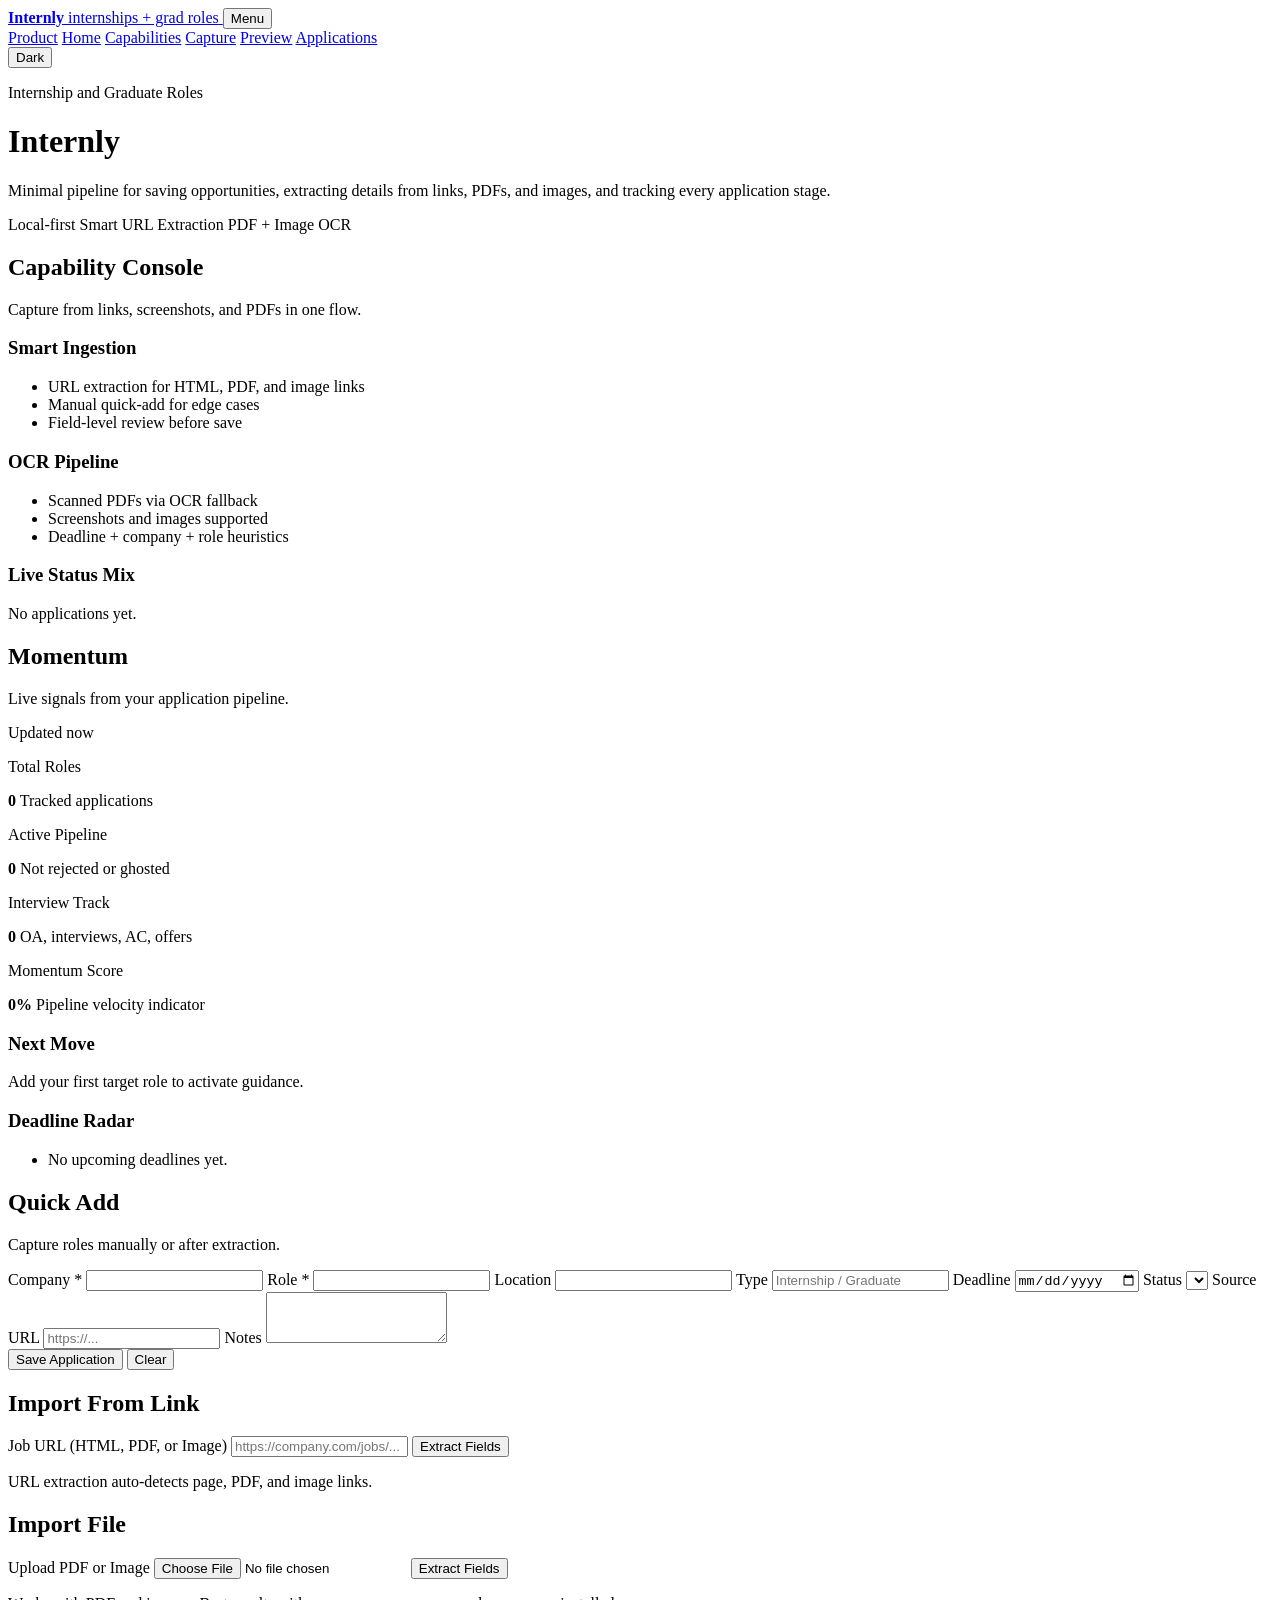
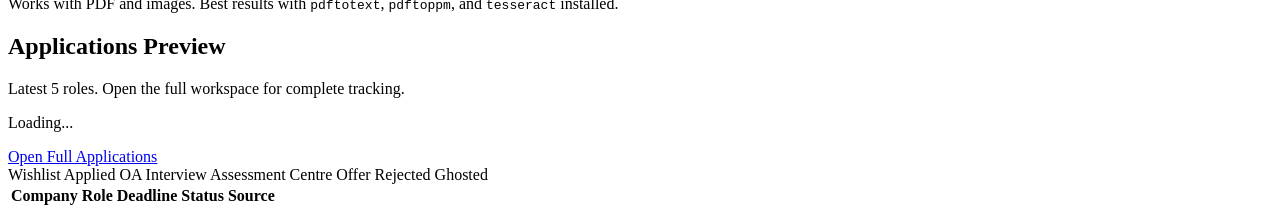
==== web/app.html @ d493b70e "feat(routing): split landing page and app workspace Serve product homepage at slash, move tracker da" ====
<!doctype html>
<html lang="en">
  <head>
    <meta charset="UTF-8" />
    <meta name="viewport" content="width=device-width, initial-scale=1.0" />
    <title>Internly App</title>
    <script>
      (function () {
        try {
          var key = "internly-theme";
          var saved = window.localStorage.getItem(key);
          if (saved === "dark" || saved === "light") {
            document.documentElement.setAttribute("data-theme", saved);
            return;
          }
          if (window.matchMedia && window.matchMedia("(prefers-color-scheme: dark)").matches) {
            document.documentElement.setAttribute("data-theme", "dark");
          }
        } catch (error) {
          /* no-op */
        }
      })();
    </script>
    <link rel="stylesheet" href="/styles.css" />
  </head>
  <body data-page="home">
    <main class="shell">
      <nav id="topNav" class="top-nav card">
        <a class="brand-lockup" href="#home">
          <strong>Internly</strong>
          <span>internships + grad roles</span>
        </a>
        <button id="navMenuToggle" class="nav-menu-toggle secondary" type="button" aria-label="Toggle navigation">
          Menu
        </button>
        <div id="navLinks" class="nav-links">
          <a class="nav-link" href="/">Product</a>
          <a class="nav-link is-active" href="#home">Home</a>
          <a class="nav-link" href="#capabilities">Capabilities</a>
          <a class="nav-link" href="#capture">Capture</a>
          <a class="nav-link" href="#applications-preview">Preview</a>
          <a class="nav-link nav-link-solid" href="/applications.html">Applications</a>
        </div>
        <button id="themeToggle" class="theme-toggle" type="button" aria-label="Toggle dark mode" aria-pressed="false">
          Dark
        </button>
      </nav>

      <header id="home" class="hero card">
        <div class="hero-top">
          <div>
            <p class="eyebrow">Internship and Graduate Roles</p>
            <h1>Internly</h1>
          </div>
        </div>
        <p class="hero-copy">
          Minimal pipeline for saving opportunities, extracting details from links, PDFs, and images, and tracking
          every application stage.
        </p>
        <div class="hero-chips">
          <span class="chip">Local-first</span>
          <span class="chip">Smart URL Extraction</span>
          <span class="chip">PDF + Image OCR</span>
        </div>
      </header>

      <section id="capabilities" class="card capability-card">
        <div class="section-head capability-head">
          <h2>Capability Console</h2>
          <p id="capabilityTicker" class="capability-ticker">
            Capture from links, screenshots, and PDFs in one flow.
          </p>
        </div>
        <div class="capability-grid">
          <article class="capability-tile" data-reveal>
            <h3>Smart Ingestion</h3>
            <ul class="capability-list">
              <li>URL extraction for HTML, PDF, and image links</li>
              <li>Manual quick-add for edge cases</li>
              <li>Field-level review before save</li>
            </ul>
          </article>
          <article class="capability-tile" data-reveal>
            <h3>OCR Pipeline</h3>
            <ul class="capability-list">
              <li>Scanned PDFs via OCR fallback</li>
              <li>Screenshots and images supported</li>
              <li>Deadline + company + role heuristics</li>
            </ul>
          </article>
          <article class="capability-tile" data-reveal>
            <h3>Live Status Mix</h3>
            <div id="statusSnapshot" class="status-snapshot">
              <p class="snapshot-empty">No applications yet.</p>
            </div>
          </article>
        </div>
      </section>

      <section class="card pulse-card">
        <div class="pulse-head">
          <div class="section-head">
            <h2>Momentum</h2>
            <p>Live signals from your application pipeline.</p>
          </div>
          <p id="pulseUpdated" class="pulse-updated">Updated now</p>
        </div>

        <div class="pulse-grid">
          <article class="metric">
            <p>Total Roles</p>
            <strong id="metricTotal">0</strong>
            <span>Tracked applications</span>
          </article>
          <article class="metric">
            <p>Active Pipeline</p>
            <strong id="metricActive">0</strong>
            <span>Not rejected or ghosted</span>
          </article>
          <article class="metric">
            <p>Interview Track</p>
            <strong id="metricInterviewTrack">0</strong>
            <span>OA, interviews, AC, offers</span>
          </article>
          <article class="metric">
            <p>Momentum Score</p>
            <strong id="metricScore">0%</strong>
            <span id="metricScoreHint">Pipeline velocity indicator</span>
          </article>
        </div>

        <div class="pulse-lower">
          <article class="next-move">
            <h3>Next Move</h3>
            <p id="nextMoveText">Add your first target role to activate guidance.</p>
          </article>

          <article class="radar">
            <h3>Deadline Radar</h3>
            <ul id="deadlineRadar" class="radar-list">
              <li>No upcoming deadlines yet.</li>
            </ul>
          </article>
        </div>
      </section>

      <section id="capture" class="workspace">
        <section class="card card-main">
          <div class="section-head">
            <h2>Quick Add</h2>
            <p>Capture roles manually or after extraction.</p>
          </div>
          <form id="applicationForm" class="grid-form">
            <label>
              Company *
              <input id="company" name="company" required />
            </label>
            <label>
              Role *
              <input id="role" name="role" required />
            </label>
            <label>
              Location
              <input id="location" name="location" />
            </label>
            <label>
              Type
              <input id="jobType" name="job_type" placeholder="Internship / Graduate" />
            </label>
            <label>
              Deadline
              <input id="deadline" name="deadline" type="date" />
            </label>
            <label>
              Status
              <select id="status" name="status"></select>
            </label>
            <label class="full-width">
              Source URL
              <input id="sourceUrl" name="source_url" placeholder="https://..." />
            </label>
            <label class="full-width">
              Notes
              <textarea id="notes" name="notes" rows="3"></textarea>
            </label>
            <div class="actions full-width">
              <button type="submit">Save Application</button>
              <button type="button" id="resetBtn" class="secondary">Clear</button>
            </div>
          </form>
        </section>

        <aside class="side-stack">
          <section class="card">
            <div class="section-head">
              <h2>Import From Link</h2>
            </div>
            <form id="linkImportForm" class="stack-form">
              <label>
                Job URL (HTML, PDF, or Image)
                <input id="linkUrl" placeholder="https://company.com/jobs/..." required />
              </label>
              <button type="submit">Extract Fields</button>
            </form>
            <p class="help-text">URL extraction auto-detects page, PDF, and image links.</p>
          </section>

          <section class="card">
            <div class="section-head">
              <h2>Import File</h2>
            </div>
            <form id="screenshotForm" class="stack-form">
              <label>
                Upload PDF or Image
                <input id="screenshotFile" type="file" accept=".pdf,image/png,image/jpeg,image/webp,image/gif,image/bmp,image/tiff" required />
              </label>
              <button type="submit">Extract Fields</button>
            </form>
            <p class="help-text">
              Works with PDF and images. Best results with <code>pdftotext</code>, <code>pdftoppm</code>, and
              <code>tesseract</code> installed.
            </p>
          </section>
        </aside>
      </section>

      <section id="applications-preview" class="card table-card">
        <div class="table-head">
          <div class="section-head">
            <h2>Applications Preview</h2>
            <p>Latest 5 roles. Open the full workspace for complete tracking.</p>
            <p id="previewMeta" class="preview-meta">Loading...</p>
          </div>
          <a id="applicationsPageLink" class="page-link" href="/applications.html">Open Full Applications</a>
        </div>
        <div class="status-legend">
          <span class="status-key status-wishlist">Wishlist</span>
          <span class="status-key status-applied">Applied</span>
          <span class="status-key status-oa">OA</span>
          <span class="status-key status-interview">Interview</span>
          <span class="status-key status-accepted">Assessment Centre</span>
          <span class="status-key status-offer">Offer</span>
          <span class="status-key status-rejected">Rejected</span>
          <span class="status-key status-ghosted">Ghosted</span>
        </div>
        <div class="table-wrap">
          <table>
            <thead>
              <tr>
                <th>Company</th>
                <th>Role</th>
                <th class="table-deadline">Deadline</th>
                <th>Status</th>
                <th>Source</th>
              </tr>
            </thead>
            <tbody id="applicationsTbody"></tbody>
          </table>
        </div>
      </section>
    </main>

    <div id="toast" class="toast hidden" role="status" aria-live="polite"></div>
    <script src="/app.js" defer></script>
  </body>
</html>
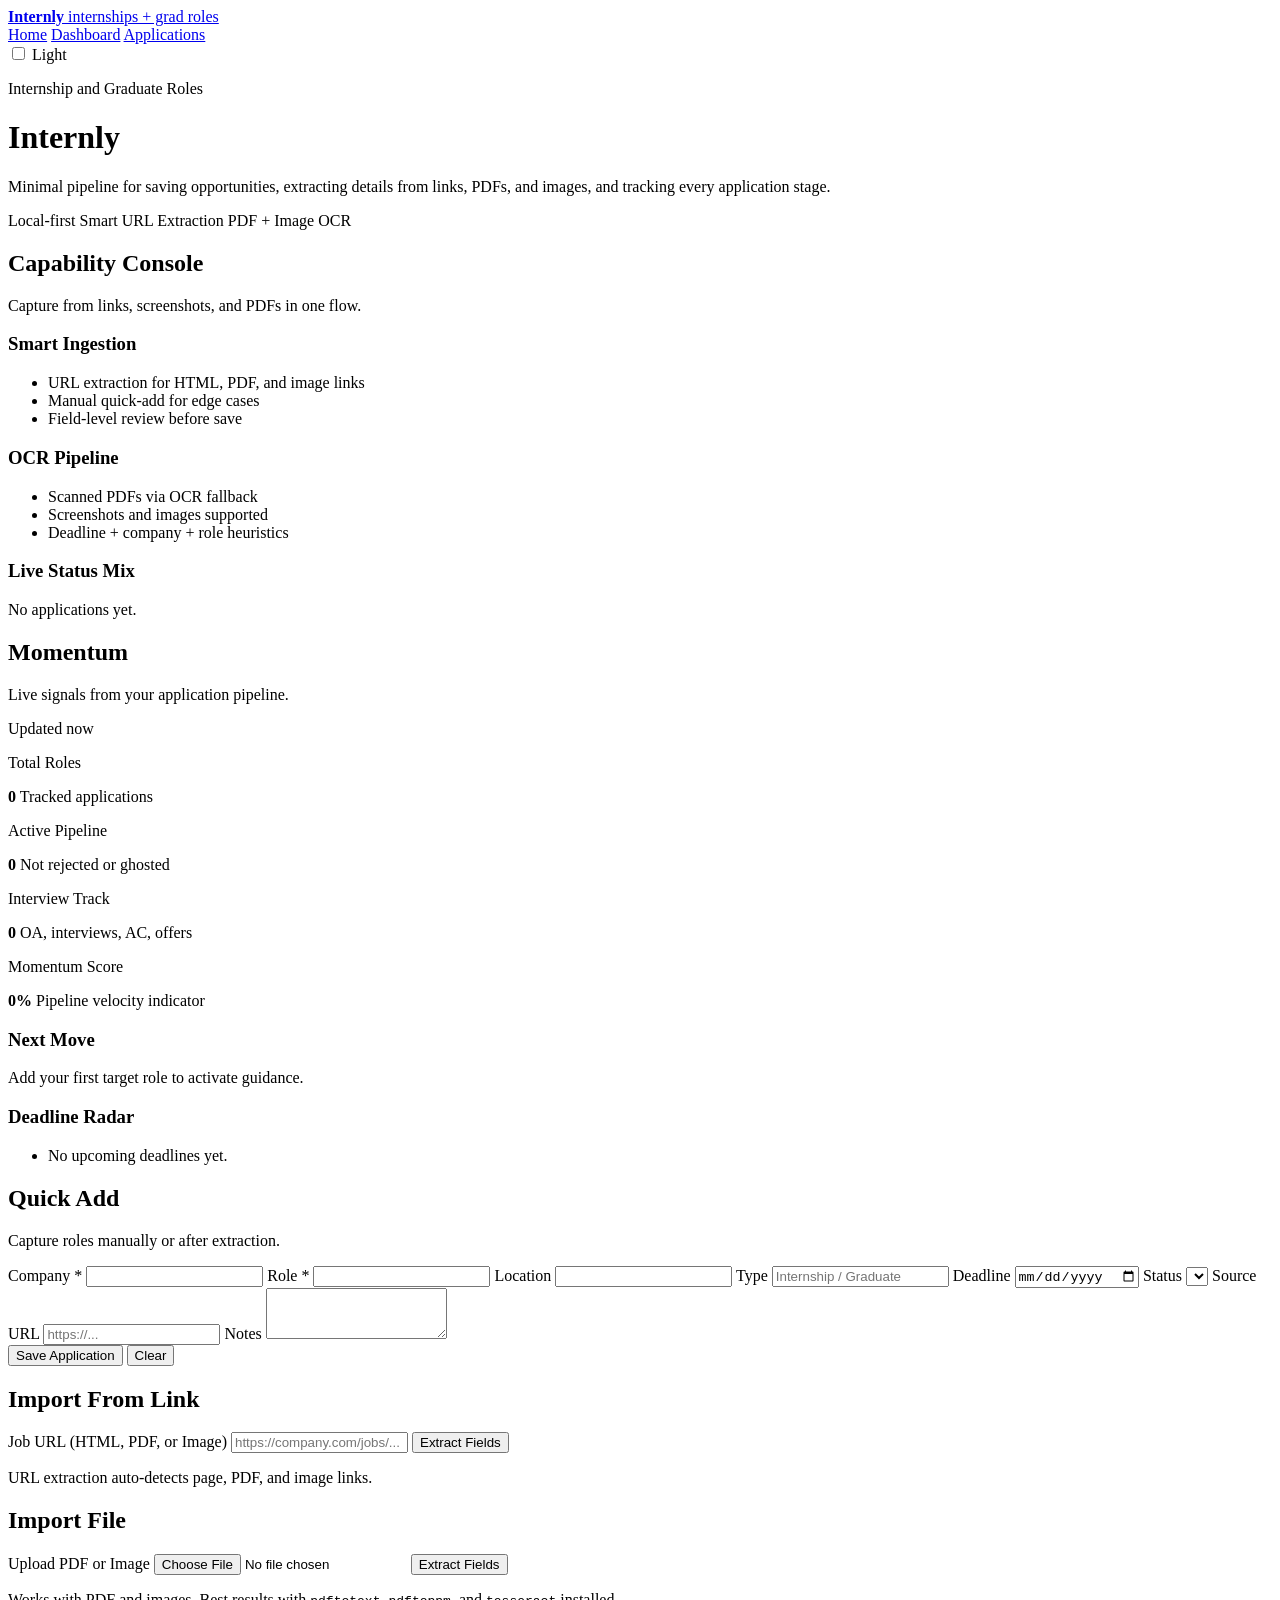
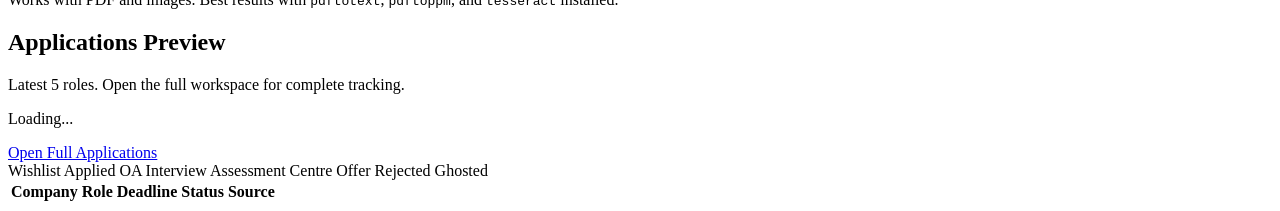
==== commit 6011f156: "feat(nav): simplify to home-dashboard-applications with theme switch Reduce nav to three core routes" ====
--- a/web/app.html
+++ b/web/app.html
@@ -26,24 +26,30 @@
   <body data-page="home">
     <main class="shell">
       <nav id="topNav" class="top-nav card">
-        <a class="brand-lockup" href="#home">
+        <a class="brand-lockup" href="/">
           <strong>Internly</strong>
           <span>internships + grad roles</span>
         </a>
-        <button id="navMenuToggle" class="nav-menu-toggle secondary" type="button" aria-label="Toggle navigation">
-          Menu
-        </button>
-        <div id="navLinks" class="nav-links">
-          <a class="nav-link" href="/">Product</a>
-          <a class="nav-link is-active" href="#home">Home</a>
-          <a class="nav-link" href="#capabilities">Capabilities</a>
-          <a class="nav-link" href="#capture">Capture</a>
-          <a class="nav-link" href="#applications-preview">Preview</a>
-          <a class="nav-link nav-link-solid" href="/applications.html">Applications</a>
-        </div>
-        <button id="themeToggle" class="theme-toggle" type="button" aria-label="Toggle dark mode" aria-pressed="false">
-          Dark
-        </button>
+        <div class="nav-center">
+          <div id="navLinks" class="nav-links nav-links-fixed">
+            <a class="nav-link" href="/">Home</a>
+            <a class="nav-link is-active" href="/app">Dashboard</a>
+            <a class="nav-link" href="/applications">Applications</a>
+          </div>
+          <label class="theme-switch-wrap" for="themeSwitch">
+            <input
+              id="themeSwitch"
+              class="theme-switch-input"
+              type="checkbox"
+              role="switch"
+              aria-label="Toggle dark mode"
+            />
+            <span class="theme-switch-track" aria-hidden="true">
+              <span class="theme-switch-knob"></span>
+            </span>
+            <span id="themeSwitchLabel" class="theme-switch-label">Light</span>
+          </label>
+        </div>
       </nav>
 
       <header id="home" class="hero card">
@@ -231,7 +237,7 @@
             <p>Latest 5 roles. Open the full workspace for complete tracking.</p>
             <p id="previewMeta" class="preview-meta">Loading...</p>
           </div>
-          <a id="applicationsPageLink" class="page-link" href="/applications.html">Open Full Applications</a>
+          <a id="applicationsPageLink" class="page-link" href="/applications">Open Full Applications</a>
         </div>
         <div class="status-legend">
           <span class="status-key status-wishlist">Wishlist</span>
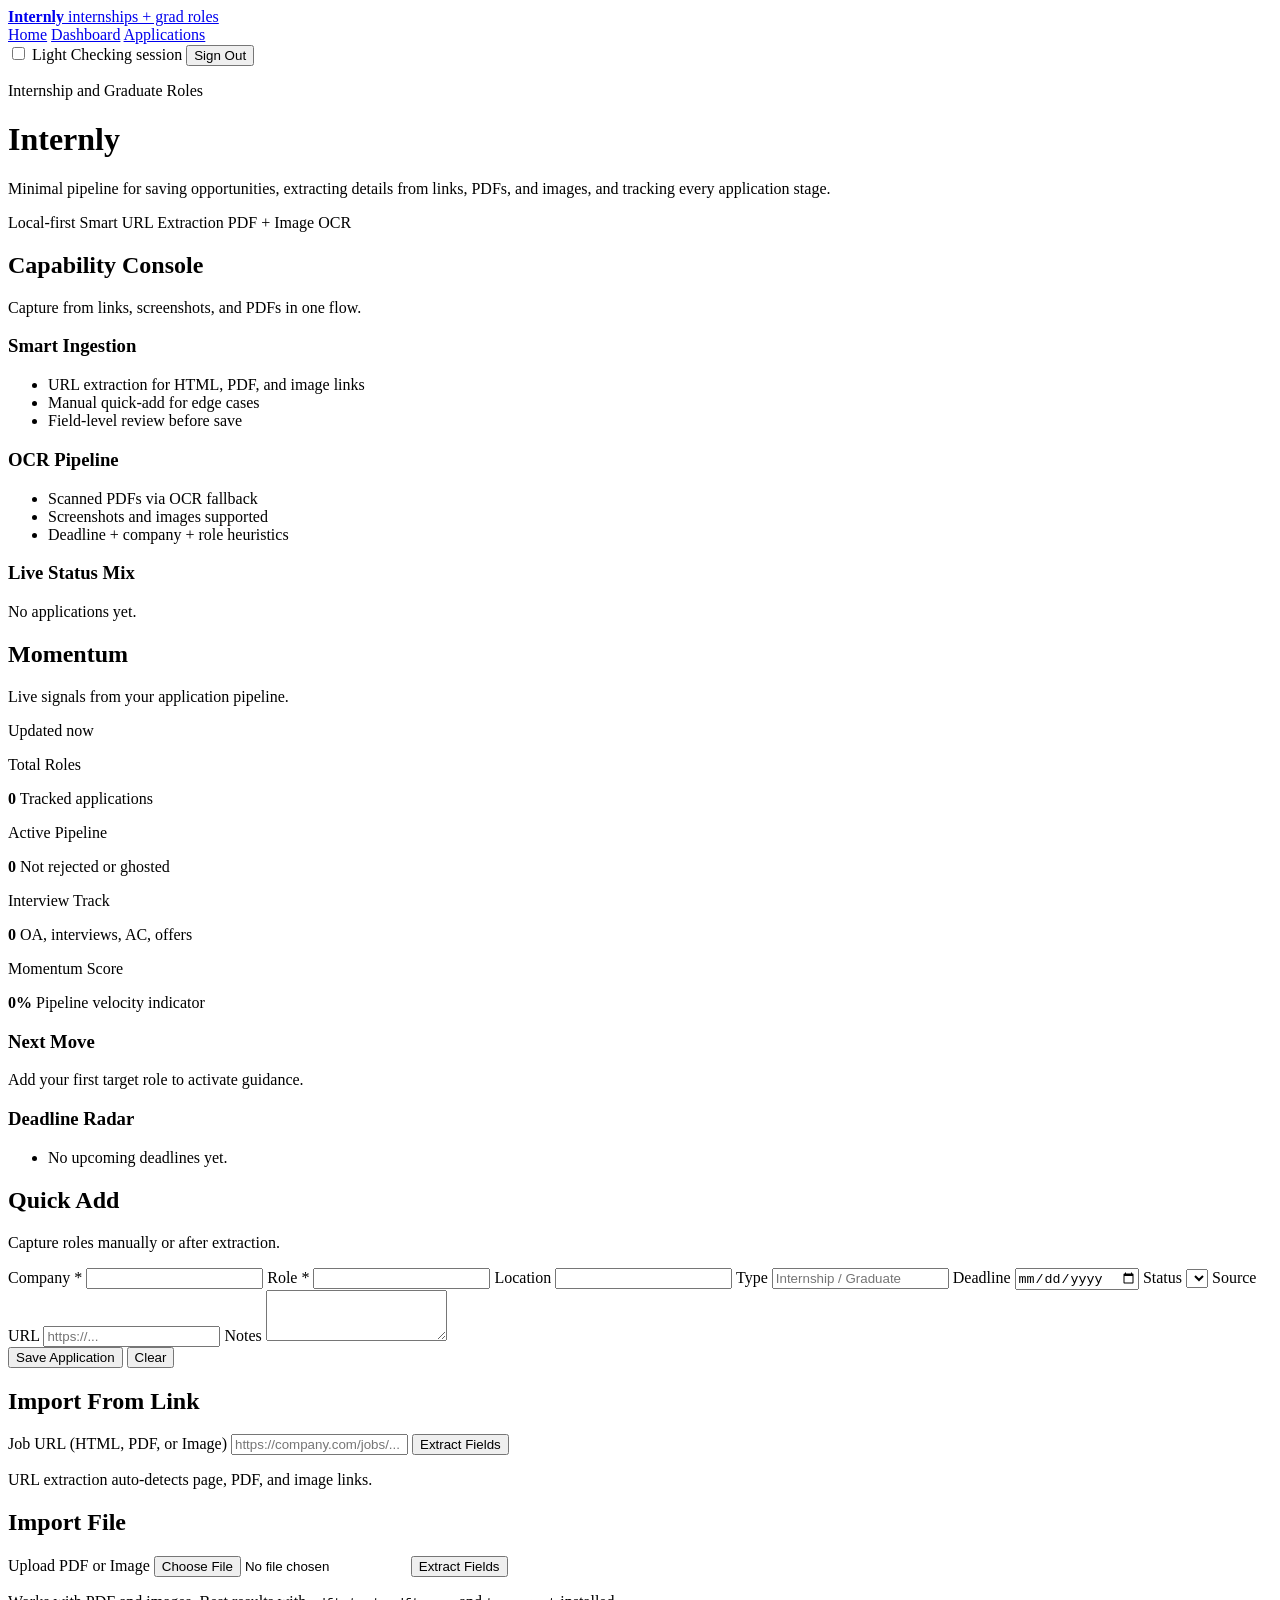
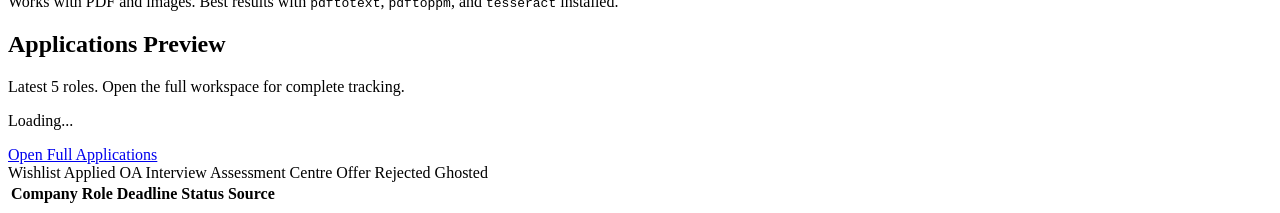
==== commit acac742f: "feat(auth): secure login and guest mode Add password-hashed auth, guest session mode, gated app rout" ====
--- a/web/app.html
+++ b/web/app.html
@@ -49,6 +49,8 @@
             </span>
             <span id="themeSwitchLabel" class="theme-switch-label">Light</span>
           </label>
+          <span id="sessionChip" class="session-chip">Checking session</span>
+          <button id="logoutBtn" class="session-logout" type="button">Sign Out</button>
         </div>
       </nav>
 
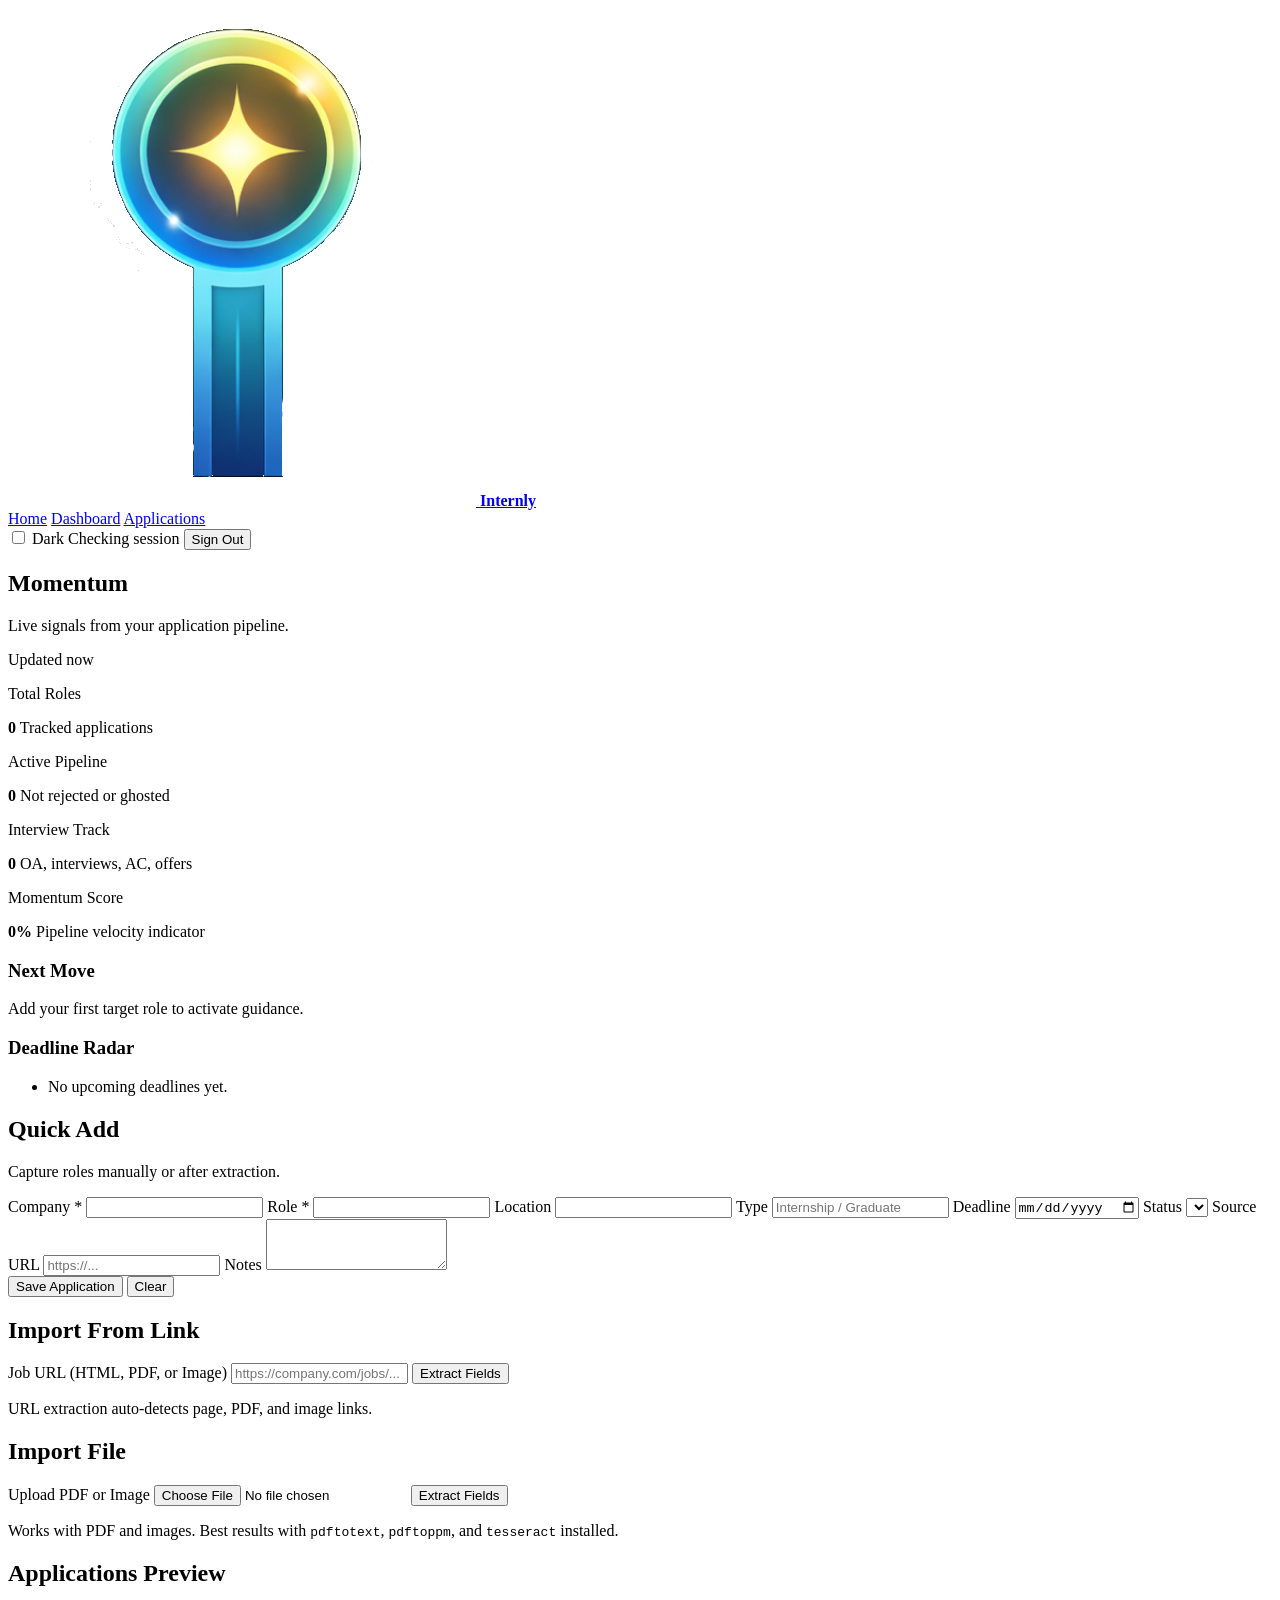
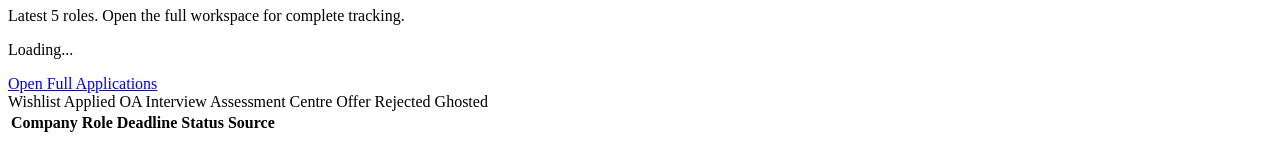
==== commit 1670660b: "release-v0.2.0-ui-workflow" ====
--- a/web/app.html
+++ b/web/app.html
@@ -4,6 +4,7 @@
     <meta charset="UTF-8" />
     <meta name="viewport" content="width=device-width, initial-scale=1.0" />
     <title>Internly App</title>
+    <link rel="icon" type="image/png" href="/favicon.png" />
     <script>
       (function () {
         try {
@@ -13,22 +14,23 @@
             document.documentElement.setAttribute("data-theme", saved);
             return;
           }
-          if (window.matchMedia && window.matchMedia("(prefers-color-scheme: dark)").matches) {
-            document.documentElement.setAttribute("data-theme", "dark");
-          }
+          document.documentElement.setAttribute("data-theme", "dark");
         } catch (error) {
           /* no-op */
         }
       })();
     </script>
     <link rel="stylesheet" href="/styles.css" />
+    <link rel="stylesheet" href="/overhaul.css" />
   </head>
-  <body data-page="home">
+  <body data-page="app">
     <main class="shell">
       <nav id="topNav" class="top-nav card">
         <a class="brand-lockup" href="/">
-          <strong>Internly</strong>
-          <span>internships + grad roles</span>
+          <span class="brand-top">
+            <img class="brand-icon" src="/favicon.png" alt="" />
+            <strong class="brand-wordmark">Internly</strong>
+          </span>
         </a>
         <div class="nav-center">
           <div id="navLinks" class="nav-links nav-links-fixed">
@@ -47,63 +49,12 @@
             <span class="theme-switch-track" aria-hidden="true">
               <span class="theme-switch-knob"></span>
             </span>
-            <span id="themeSwitchLabel" class="theme-switch-label">Light</span>
+            <span id="themeSwitchLabel" class="theme-switch-label">Dark</span>
           </label>
           <span id="sessionChip" class="session-chip">Checking session</span>
           <button id="logoutBtn" class="session-logout" type="button">Sign Out</button>
         </div>
       </nav>
-
-      <header id="home" class="hero card">
-        <div class="hero-top">
-          <div>
-            <p class="eyebrow">Internship and Graduate Roles</p>
-            <h1>Internly</h1>
-          </div>
-        </div>
-        <p class="hero-copy">
-          Minimal pipeline for saving opportunities, extracting details from links, PDFs, and images, and tracking
-          every application stage.
-        </p>
-        <div class="hero-chips">
-          <span class="chip">Local-first</span>
-          <span class="chip">Smart URL Extraction</span>
-          <span class="chip">PDF + Image OCR</span>
-        </div>
-      </header>
-
-      <section id="capabilities" class="card capability-card">
-        <div class="section-head capability-head">
-          <h2>Capability Console</h2>
-          <p id="capabilityTicker" class="capability-ticker">
-            Capture from links, screenshots, and PDFs in one flow.
-          </p>
-        </div>
-        <div class="capability-grid">
-          <article class="capability-tile" data-reveal>
-            <h3>Smart Ingestion</h3>
-            <ul class="capability-list">
-              <li>URL extraction for HTML, PDF, and image links</li>
-              <li>Manual quick-add for edge cases</li>
-              <li>Field-level review before save</li>
-            </ul>
-          </article>
-          <article class="capability-tile" data-reveal>
-            <h3>OCR Pipeline</h3>
-            <ul class="capability-list">
-              <li>Scanned PDFs via OCR fallback</li>
-              <li>Screenshots and images supported</li>
-              <li>Deadline + company + role heuristics</li>
-            </ul>
-          </article>
-          <article class="capability-tile" data-reveal>
-            <h3>Live Status Mix</h3>
-            <div id="statusSnapshot" class="status-snapshot">
-              <p class="snapshot-empty">No applications yet.</p>
-            </div>
-          </article>
-        </div>
-      </section>
 
       <section class="card pulse-card">
         <div class="pulse-head">
@@ -181,7 +132,7 @@
             </label>
             <label>
               Status
-              <select id="status" name="status"></select>
+              <select id="status" name="status" class="table-status status-wishlist"></select>
             </label>
             <label class="full-width">
               Source URL
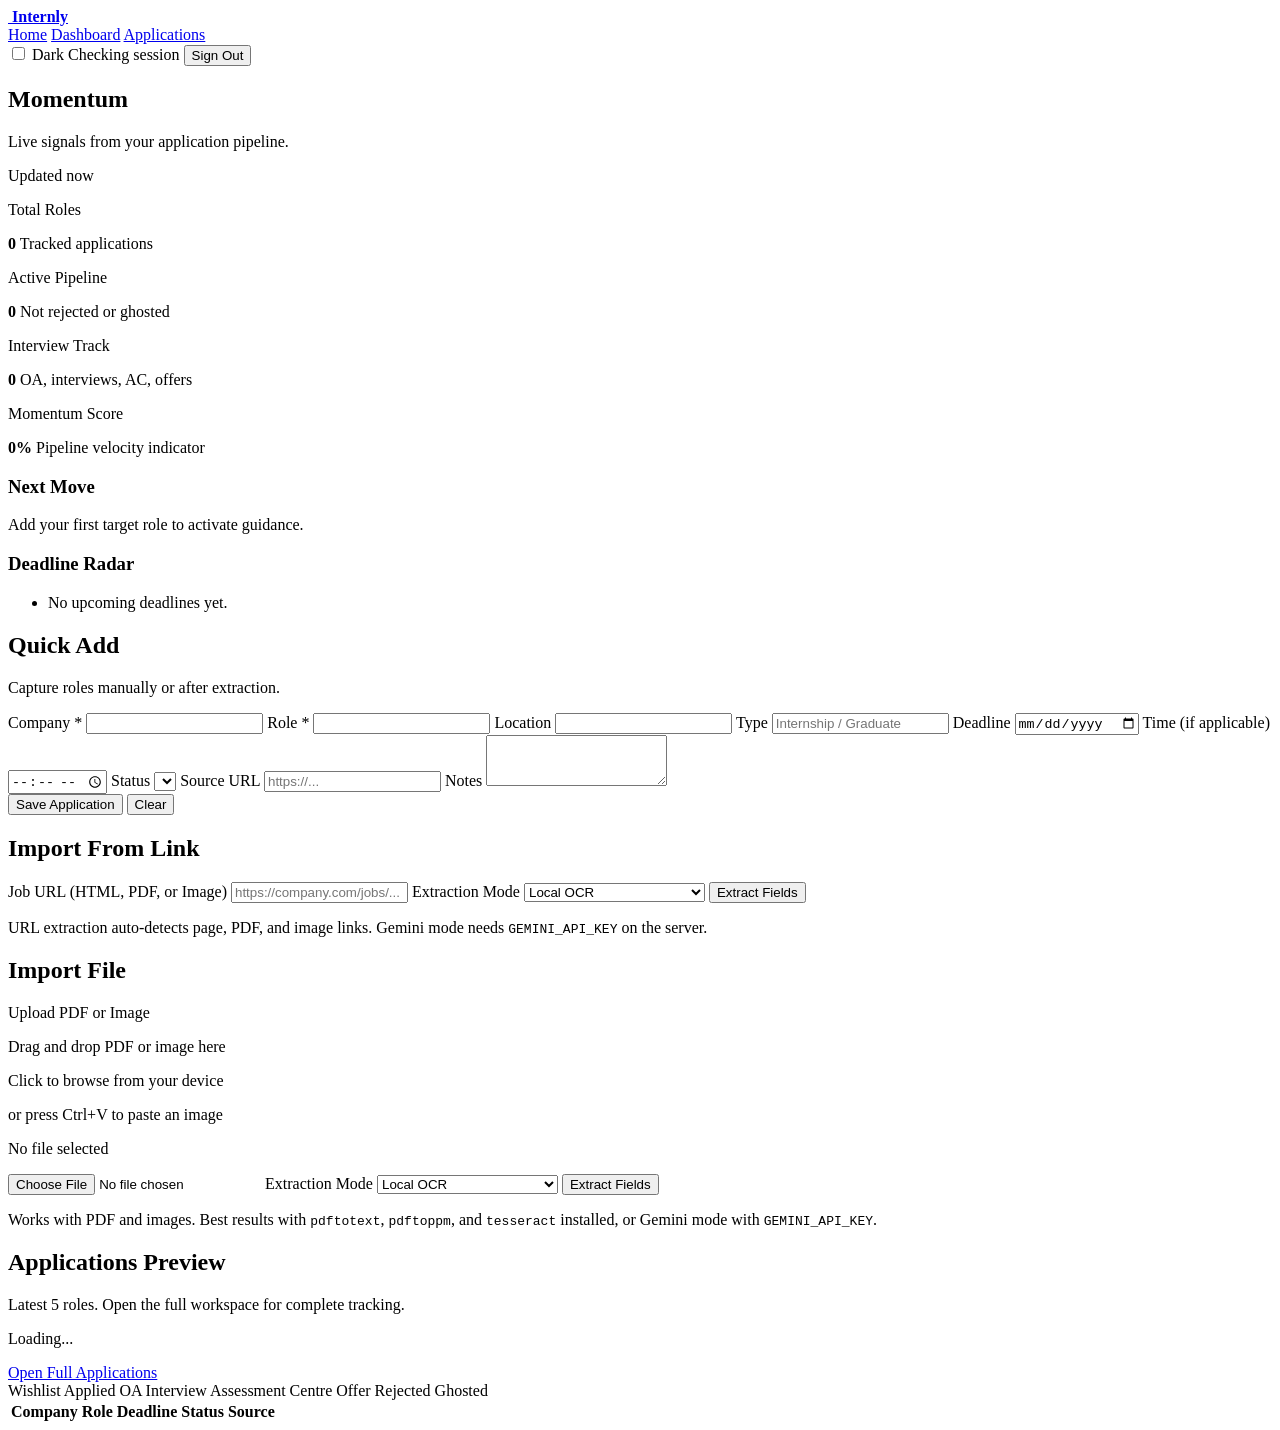
==== commit a09f248e: "Add optional deadline time field and include it in Excel export" ====
--- a/web/app.html
+++ b/web/app.html
@@ -131,6 +131,10 @@
               <input id="deadline" name="deadline" type="date" />
             </label>
             <label>
+              Time (if applicable)
+              <input id="deadlineTime" name="deadline_time" type="time" />
+            </label>
+            <label>
               Status
               <select id="status" name="status" class="table-status status-wishlist"></select>
             </label>
@@ -159,9 +163,20 @@
                 Job URL (HTML, PDF, or Image)
                 <input id="linkUrl" placeholder="https://company.com/jobs/..." required />
               </label>
+              <label>
+                Extraction Mode
+                <select id="linkExtractionMode">
+                  <option value="local" selected>Local OCR</option>
+                  <option value="auto">Auto (Gemini if configured)</option>
+                  <option value="gemini">Gemini 2.5 Flash</option>
+                </select>
+              </label>
               <button type="submit">Extract Fields</button>
             </form>
-            <p class="help-text">URL extraction auto-detects page, PDF, and image links.</p>
+            <p class="help-text">
+              URL extraction auto-detects page, PDF, and image links. Gemini mode needs
+              <code>GEMINI_API_KEY</code> on the server.
+            </p>
           </section>
 
           <section class="card">
@@ -171,13 +186,38 @@
             <form id="screenshotForm" class="stack-form">
               <label>
                 Upload PDF or Image
-                <input id="screenshotFile" type="file" accept=".pdf,image/png,image/jpeg,image/webp,image/gif,image/bmp,image/tiff" required />
+                <div
+                  id="fileDropZone"
+                  class="file-drop-zone"
+                  role="button"
+                  tabindex="0"
+                  aria-label="Drag and drop a PDF or image, click to choose a file, or press Control+V to paste an image"
+                >
+                  <p class="file-drop-zone-title">Drag and drop PDF or image here</p>
+                  <p class="file-drop-zone-subtitle">Click to browse from your device</p>
+                  <p class="file-drop-zone-subtitle">or press Ctrl+V to paste an image</p>
+                  <p id="fileDropZoneName" class="file-drop-zone-name">No file selected</p>
+                </div>
+                <input
+                  id="screenshotFile"
+                  class="file-input-hidden"
+                  type="file"
+                  accept=".pdf,image/png,image/jpeg,image/webp,image/gif,image/bmp,image/tiff"
+                />
+              </label>
+              <label>
+                Extraction Mode
+                <select id="fileExtractionMode">
+                  <option value="local" selected>Local OCR</option>
+                  <option value="auto">Auto (Gemini if configured)</option>
+                  <option value="gemini">Gemini 2.5 Flash</option>
+                </select>
               </label>
               <button type="submit">Extract Fields</button>
             </form>
             <p class="help-text">
               Works with PDF and images. Best results with <code>pdftotext</code>, <code>pdftoppm</code>, and
-              <code>tesseract</code> installed.
+              <code>tesseract</code> installed, or Gemini mode with <code>GEMINI_API_KEY</code>.
             </p>
           </section>
         </aside>
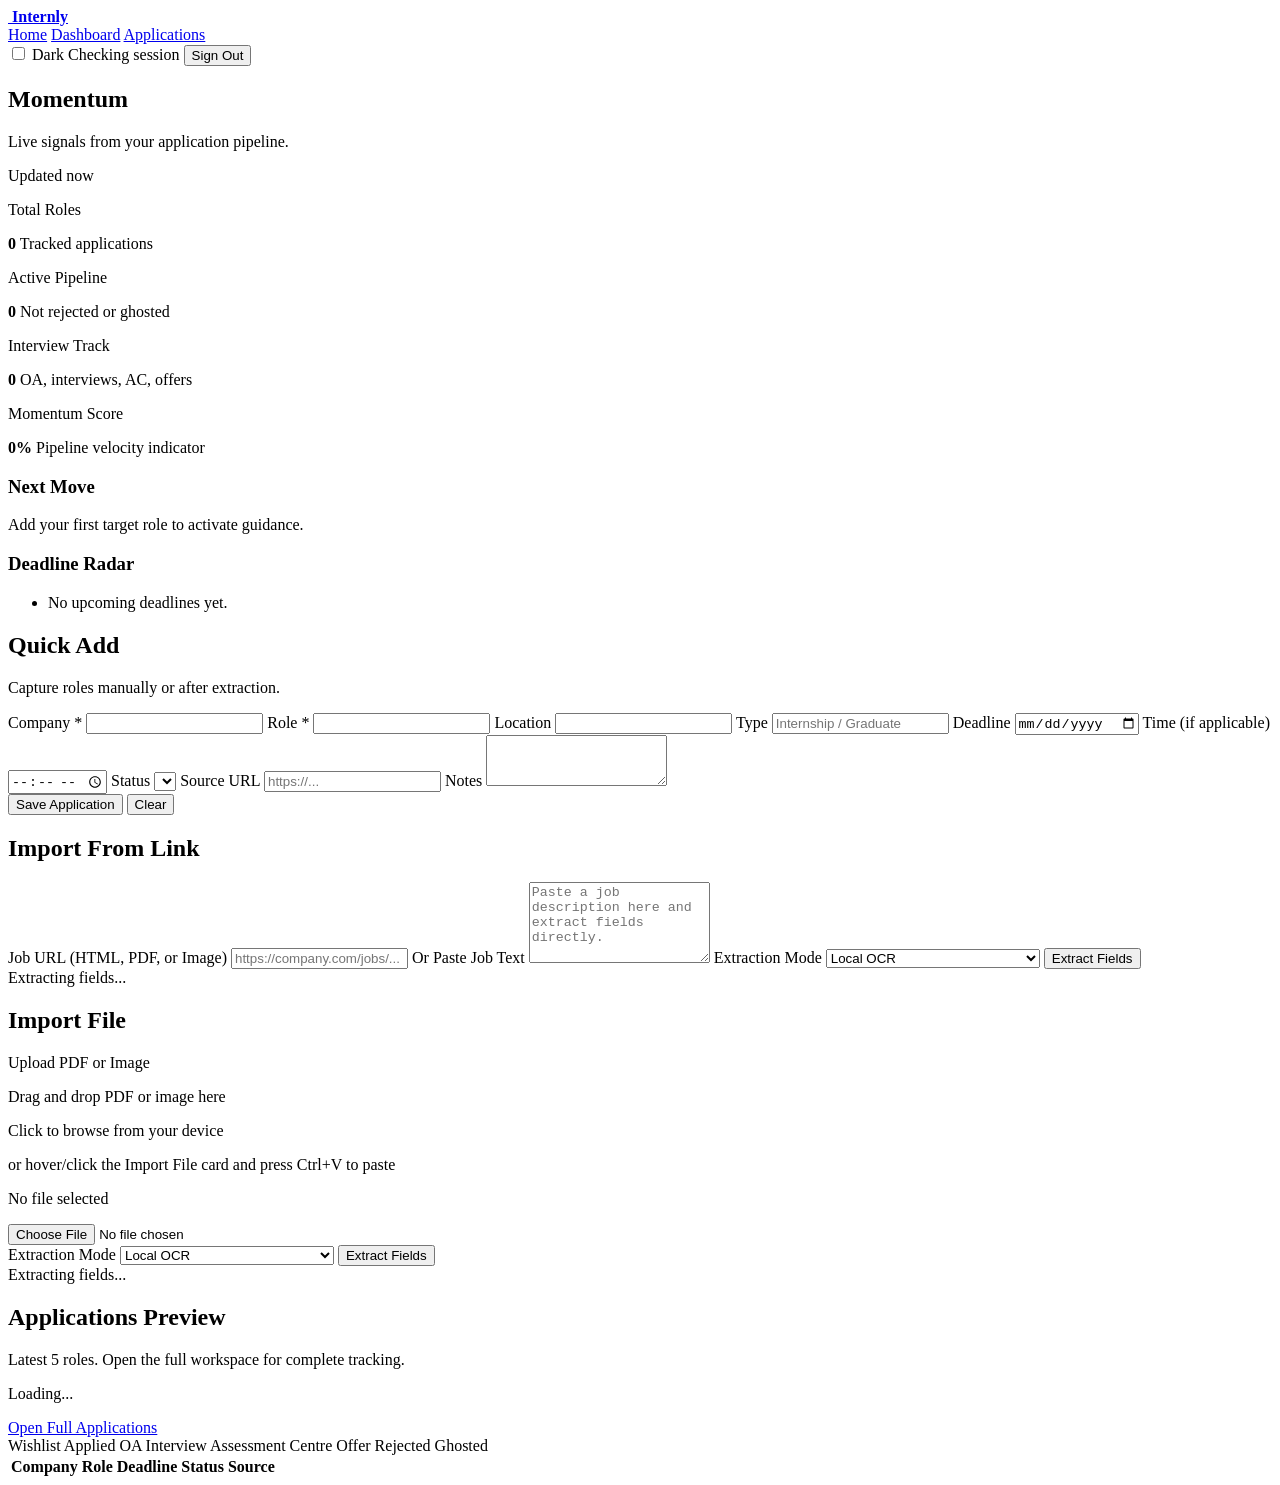
==== commit c7377a4a: "Add-groq-extraction-mode-and-improve-import-workflows" ====
--- a/web/app.html
+++ b/web/app.html
@@ -161,41 +161,55 @@
             <form id="linkImportForm" class="stack-form">
               <label>
                 Job URL (HTML, PDF, or Image)
-                <input id="linkUrl" placeholder="https://company.com/jobs/..." required />
+                <input id="linkUrl" placeholder="https://company.com/jobs/..." />
+              </label>
+              <label>
+                Or Paste Job Text
+                <textarea
+                  id="linkText"
+                  rows="5"
+                  placeholder="Paste a job description here and extract fields directly."
+                ></textarea>
               </label>
               <label>
                 Extraction Mode
                 <select id="linkExtractionMode">
                   <option value="local" selected>Local OCR</option>
-                  <option value="auto">Auto (Gemini if configured)</option>
+                  <option value="auto">Auto (Gemini/Groq if configured)</option>
                   <option value="gemini">Gemini 2.5 Flash</option>
+                  <option value="groq">Groq</option>
                 </select>
               </label>
               <button type="submit">Extract Fields</button>
+              <div id="linkExtractProgress" class="extract-progress hidden" role="status" aria-live="polite">
+                <div class="extract-progress-head">
+                  <span id="linkExtractProgressText">Extracting fields...</span>
+                  <span id="linkExtractProgressMode" class="extract-progress-mode"></span>
+                </div>
+                <div class="extract-progress-track">
+                  <span class="extract-progress-fill"></span>
+                </div>
+              </div>
             </form>
-            <p class="help-text">
-              URL extraction auto-detects page, PDF, and image links. Gemini mode needs
-              <code>GEMINI_API_KEY</code> on the server.
-            </p>
           </section>
 
-          <section class="card">
+          <section class="card" id="importFileCard">
             <div class="section-head">
               <h2>Import File</h2>
             </div>
             <form id="screenshotForm" class="stack-form">
-              <label>
-                Upload PDF or Image
+              <div class="upload-field">
+                <label class="upload-field-label">Upload PDF or Image</label>
                 <div
                   id="fileDropZone"
                   class="file-drop-zone"
                   role="button"
                   tabindex="0"
-                  aria-label="Drag and drop a PDF or image, click to choose a file, or press Control+V to paste an image"
+                  aria-label="Drag and drop a PDF or image, or click to choose a file"
                 >
                   <p class="file-drop-zone-title">Drag and drop PDF or image here</p>
                   <p class="file-drop-zone-subtitle">Click to browse from your device</p>
-                  <p class="file-drop-zone-subtitle">or press Ctrl+V to paste an image</p>
+                  <p class="file-drop-zone-subtitle">or hover/click the Import File card and press Ctrl+V to paste</p>
                   <p id="fileDropZoneName" class="file-drop-zone-name">No file selected</p>
                 </div>
                 <input
@@ -204,21 +218,27 @@
                   type="file"
                   accept=".pdf,image/png,image/jpeg,image/webp,image/gif,image/bmp,image/tiff"
                 />
-              </label>
+              </div>
               <label>
                 Extraction Mode
                 <select id="fileExtractionMode">
                   <option value="local" selected>Local OCR</option>
-                  <option value="auto">Auto (Gemini if configured)</option>
+                  <option value="auto">Auto (Gemini/Groq if configured)</option>
                   <option value="gemini">Gemini 2.5 Flash</option>
+                  <option value="groq">Groq</option>
                 </select>
               </label>
               <button type="submit">Extract Fields</button>
+              <div id="fileExtractProgress" class="extract-progress hidden" role="status" aria-live="polite">
+                <div class="extract-progress-head">
+                  <span id="fileExtractProgressText">Extracting fields...</span>
+                  <span id="fileExtractProgressMode" class="extract-progress-mode"></span>
+                </div>
+                <div class="extract-progress-track">
+                  <span class="extract-progress-fill"></span>
+                </div>
+              </div>
             </form>
-            <p class="help-text">
-              Works with PDF and images. Best results with <code>pdftotext</code>, <code>pdftoppm</code>, and
-              <code>tesseract</code> installed, or Gemini mode with <code>GEMINI_API_KEY</code>.
-            </p>
           </section>
         </aside>
       </section>
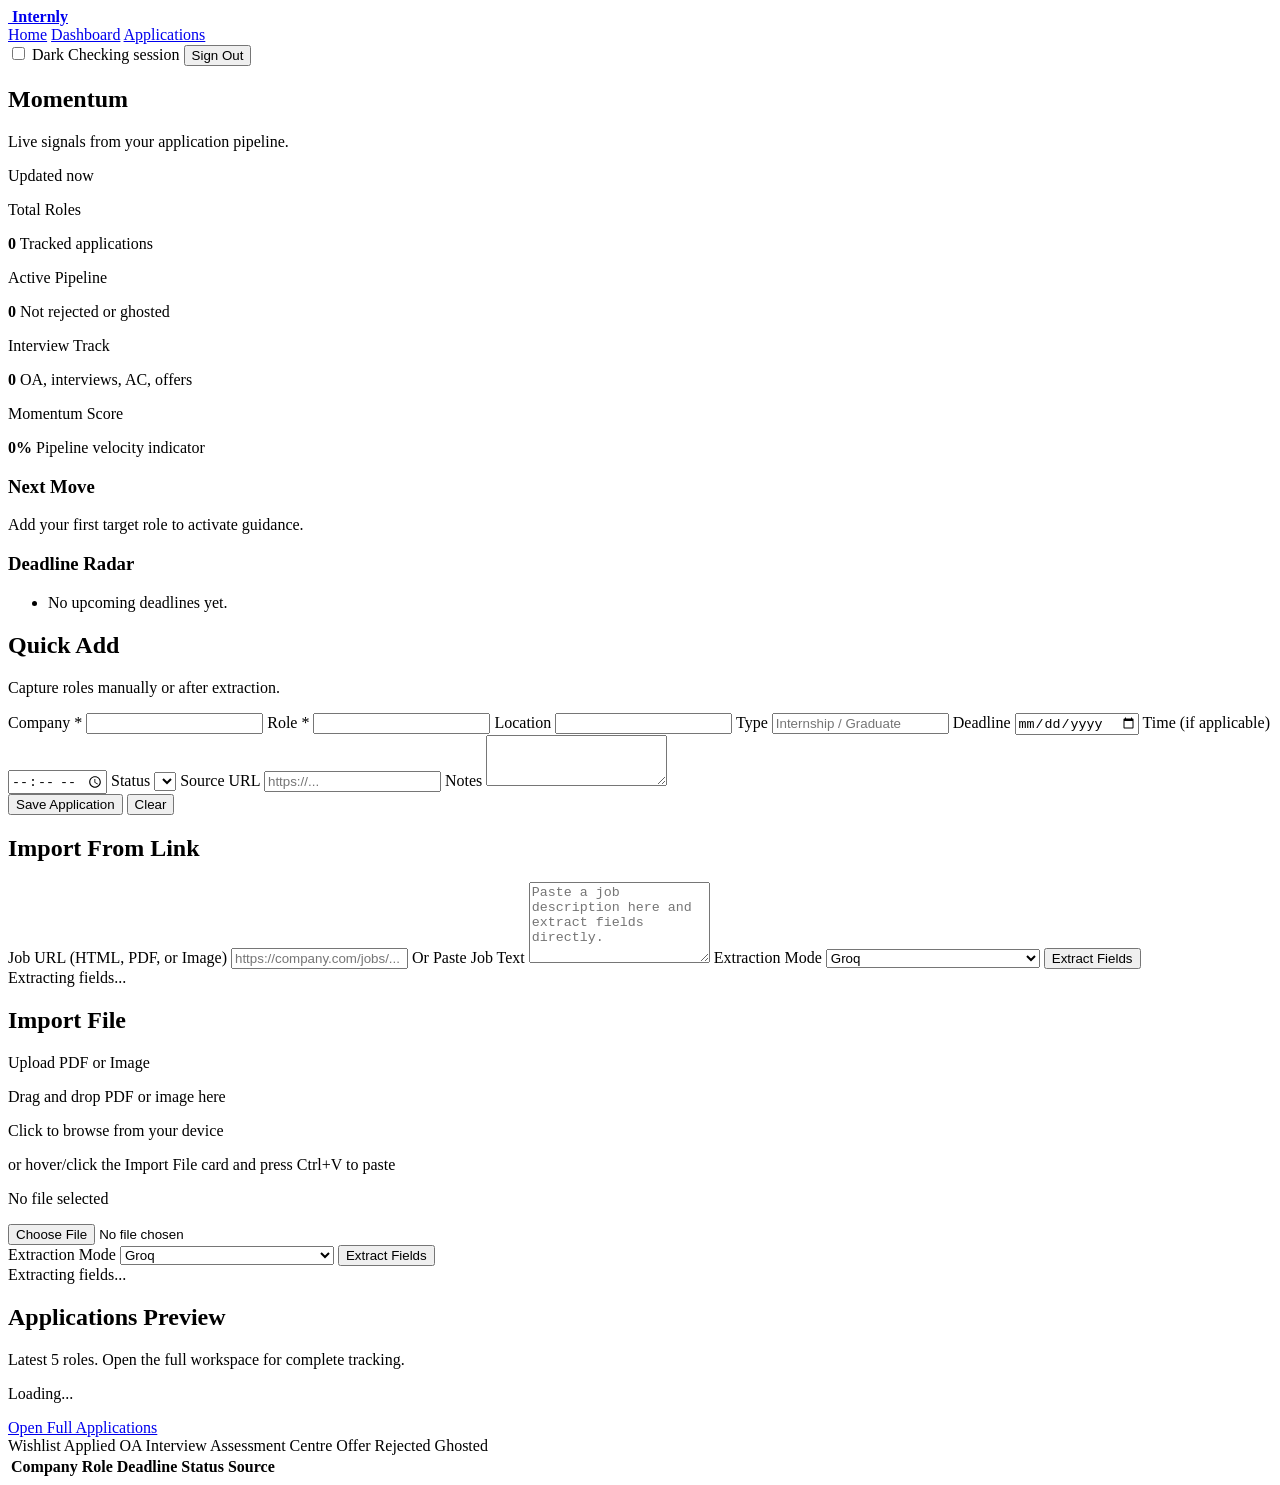
==== commit e1c54961: "v0.2.0: Google Calendar sync, sorting, inline deadline editing - Google Calendar sync pipeline (inte" ====
--- a/web/app.html
+++ b/web/app.html
@@ -174,10 +174,10 @@
               <label>
                 Extraction Mode
                 <select id="linkExtractionMode">
-                  <option value="local" selected>Local OCR</option>
+                  <option value="groq" selected>Groq</option>
                   <option value="auto">Auto (Gemini/Groq if configured)</option>
                   <option value="gemini">Gemini 2.5 Flash</option>
-                  <option value="groq">Groq</option>
+                  <option value="local">Local OCR</option>
                 </select>
               </label>
               <button type="submit">Extract Fields</button>
@@ -222,10 +222,10 @@
               <label>
                 Extraction Mode
                 <select id="fileExtractionMode">
-                  <option value="local" selected>Local OCR</option>
+                  <option value="groq" selected>Groq</option>
                   <option value="auto">Auto (Gemini/Groq if configured)</option>
                   <option value="gemini">Gemini 2.5 Flash</option>
-                  <option value="groq">Groq</option>
+                  <option value="local">Local OCR</option>
                 </select>
               </label>
               <button type="submit">Extract Fields</button>
@@ -266,10 +266,10 @@
           <table>
             <thead>
               <tr>
-                <th>Company</th>
-                <th>Role</th>
-                <th class="table-deadline">Deadline</th>
-                <th>Status</th>
+                <th data-sort="company">Company</th>
+                <th data-sort="role">Role</th>
+                <th class="table-deadline" data-sort="deadline">Deadline</th>
+                <th data-sort="status">Status</th>
                 <th>Source</th>
               </tr>
             </thead>
@@ -280,6 +280,20 @@
     </main>
 
     <div id="toast" class="toast hidden" role="status" aria-live="polite"></div>
+
+    <dialog id="deadlineDialog">
+      <form id="deadlineDialogForm" method="dialog">
+        <p id="deadlineDialogMsg">Status updated. Update the deadline?</p>
+        <div class="deadline-dialog-row">
+          <input type="date" id="deadlineDialogDate" />
+          <input type="time" id="deadlineDialogTime" placeholder="Time (optional)" />
+        </div>
+        <div class="deadline-dialog-actions">
+          <button type="submit" value="update" class="btn-primary">Update Deadline</button>
+          <button type="submit" value="keep">Keep Existing</button>
+        </div>
+      </form>
+    </dialog>
     <script src="/app.js" defer></script>
   </body>
 </html>
